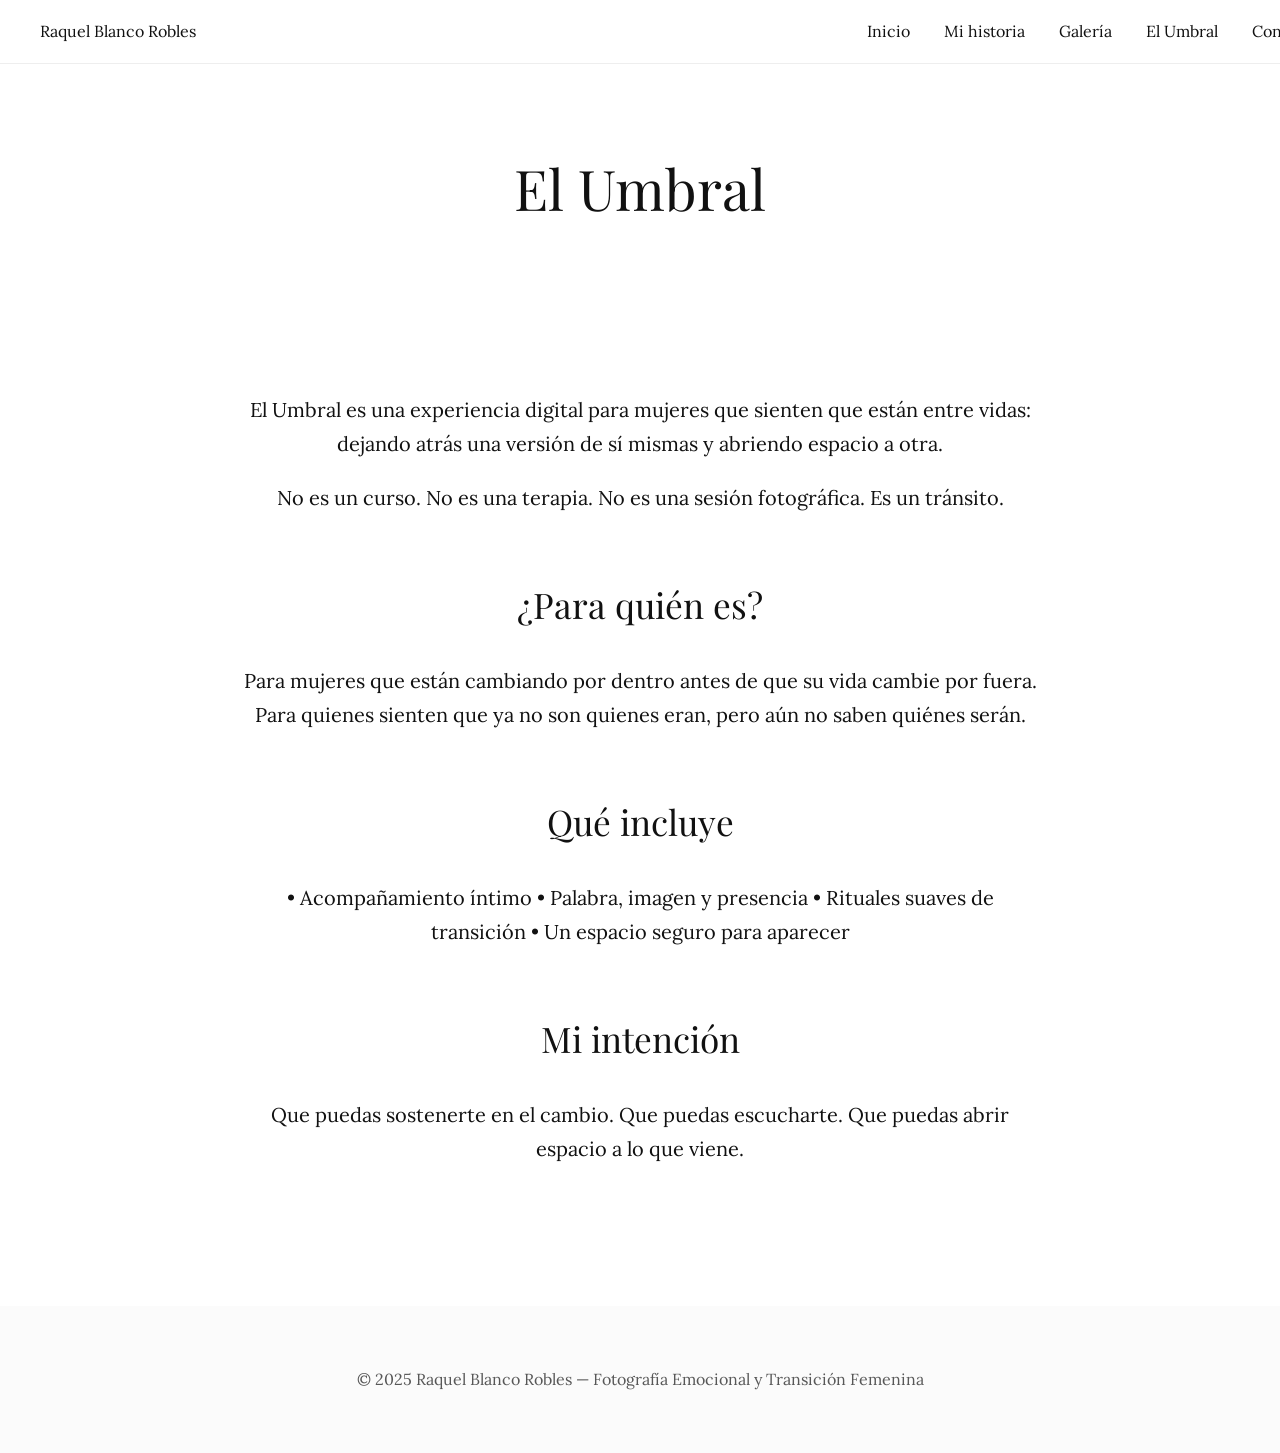
==== el-umbral.html @ 538ce7a2 "Create el-umbral.html for digital experience This HTML file serves as a landing page for 'El Umbral'" ====
<!DOCTYPE html>
<html lang="es">
<head>
<meta charset="UTF-8">
<meta name="viewport" content="width=device-width, initial-scale=1.0">

<title>El Umbral | Raquel Blanco Robles</title>

<link href="https://fonts.googleapis.com/css2?family=Playfair+Display:wght@300;400;500&family=Lora:wght@300;400&display=swap" rel="stylesheet">

<style>
body { margin: 0; font-family: "Lora", serif; color: #111; line-height: 1.7; background:#fff; }
h1, h2 { font-family: "Playfair Display"; font-weight: 300; text-align:center; }
h1 { margin-top:140px; font-size:3.5rem; }
h2 { font-size:2.2rem; margin-top:60px; }

nav {
  position: fixed; top: 0; width: 100%;
  background: rgba(255,255,255,0.9); backdrop-filter: blur(6px);
  padding: 18px 40px; display: flex; justify-content: space-between;
  border-bottom: 1px solid #eee; z-index:1000;
}

nav a { margin-left: 30px; text-decoration: none; color: #111; }
nav a:hover { opacity:0.6; }

.section {
  padding: 120px 20px;
  text-align:center;
}

p {
  max-width: 800px; margin: 0 auto 20px auto; font-size:1.25rem;
}

footer {
  text-align: center; padding: 60px 20px;
  background-color: #fafafa; opacity: 0.7;
}
</style>
</head>

<body>

<nav>
  <div class="logo">Raquel Blanco Robles</div>
  <div>
    <a href="index.html">Inicio</a>
    <a href="sobre-mi.html">Mi historia</a>
    <a href="portfolio.html">Galería</a>
    <a href="el-umbral.html">El Umbral</a>
    <a href="index.html#contacto">Contacto</a>
  </div>
</nav>

<h1>El Umbral</h1>

<section class="section">

<p>
El Umbral es una experiencia digital para mujeres que sienten que están entre vidas:
dejando atrás una versión de sí mismas y abriendo espacio a otra.
</p>

<p>
No es un curso.  
No es una terapia.  
No es una sesión fotográfica.  
Es un tránsito.
</p>

<h2>¿Para quién es?</h2>

<p>
Para mujeres que están cambiando por dentro antes de que su vida cambie por fuera.
Para quienes sienten que ya no son quienes eran, pero aún no saben quiénes serán.
</p>

<h2>Qué incluye</h2>

<p>
• Acompañamiento íntimo  
• Palabra, imagen y presencia  
• Rituales suaves de transición  
• Un espacio seguro para aparecer  
</p>

<h2>Mi intención</h2>

<p>
Que puedas sostenerte en el cambio.  
Que puedas escucharte.  
Que puedas abrir espacio a lo que viene.  
</p>

</section>

<footer>
  © 2025 Raquel Blanco Robles — Fotografía Emocional y Transición Femenina
</footer>

</body>
</html>
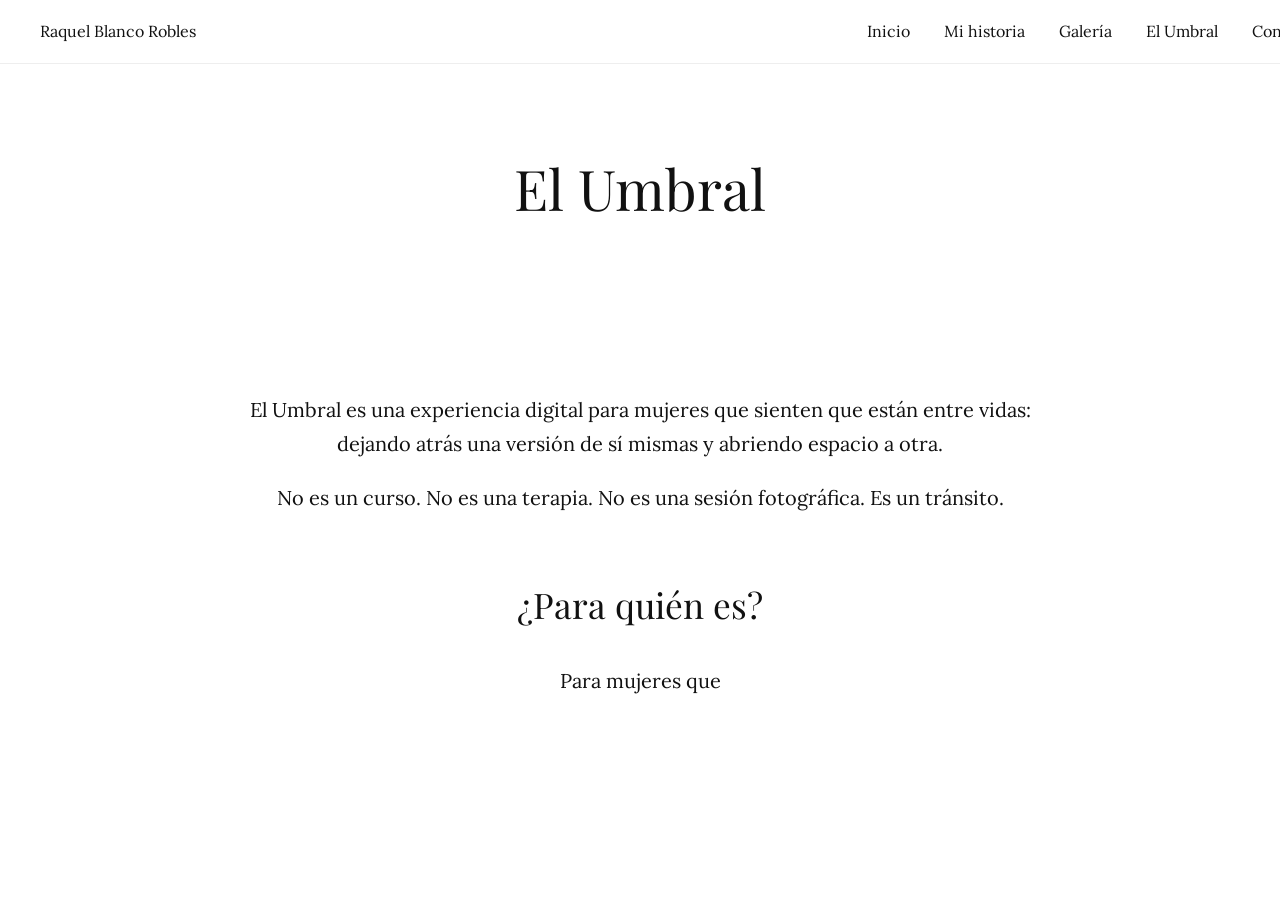
==== commit def82e85: "Delete content from el-umbral.html Removed sections about target audience, contents, and intentions." ====
--- a/el-umbral.html
+++ b/el-umbral.html
@@ -72,32 +72,4 @@
 <h2>¿Para quién es?</h2>
 
 <p>
-Para mujeres que están cambiando por dentro antes de que su vida cambie por fuera.
-Para quienes sienten que ya no son quienes eran, pero aún no saben quiénes serán.
-</p>
-
-<h2>Qué incluye</h2>
-
-<p>
-• Acompañamiento íntimo  
-• Palabra, imagen y presencia  
-• Rituales suaves de transición  
-• Un espacio seguro para aparecer  
-</p>
-
-<h2>Mi intención</h2>
-
-<p>
-Que puedas sostenerte en el cambio.  
-Que puedas escucharte.  
-Que puedas abrir espacio a lo que viene.  
-</p>
-
-</section>
-
-<footer>
-  © 2025 Raquel Blanco Robles — Fotografía Emocional y Transición Femenina
-</footer>
-
-</body>
-</html>
+Para mujeres que
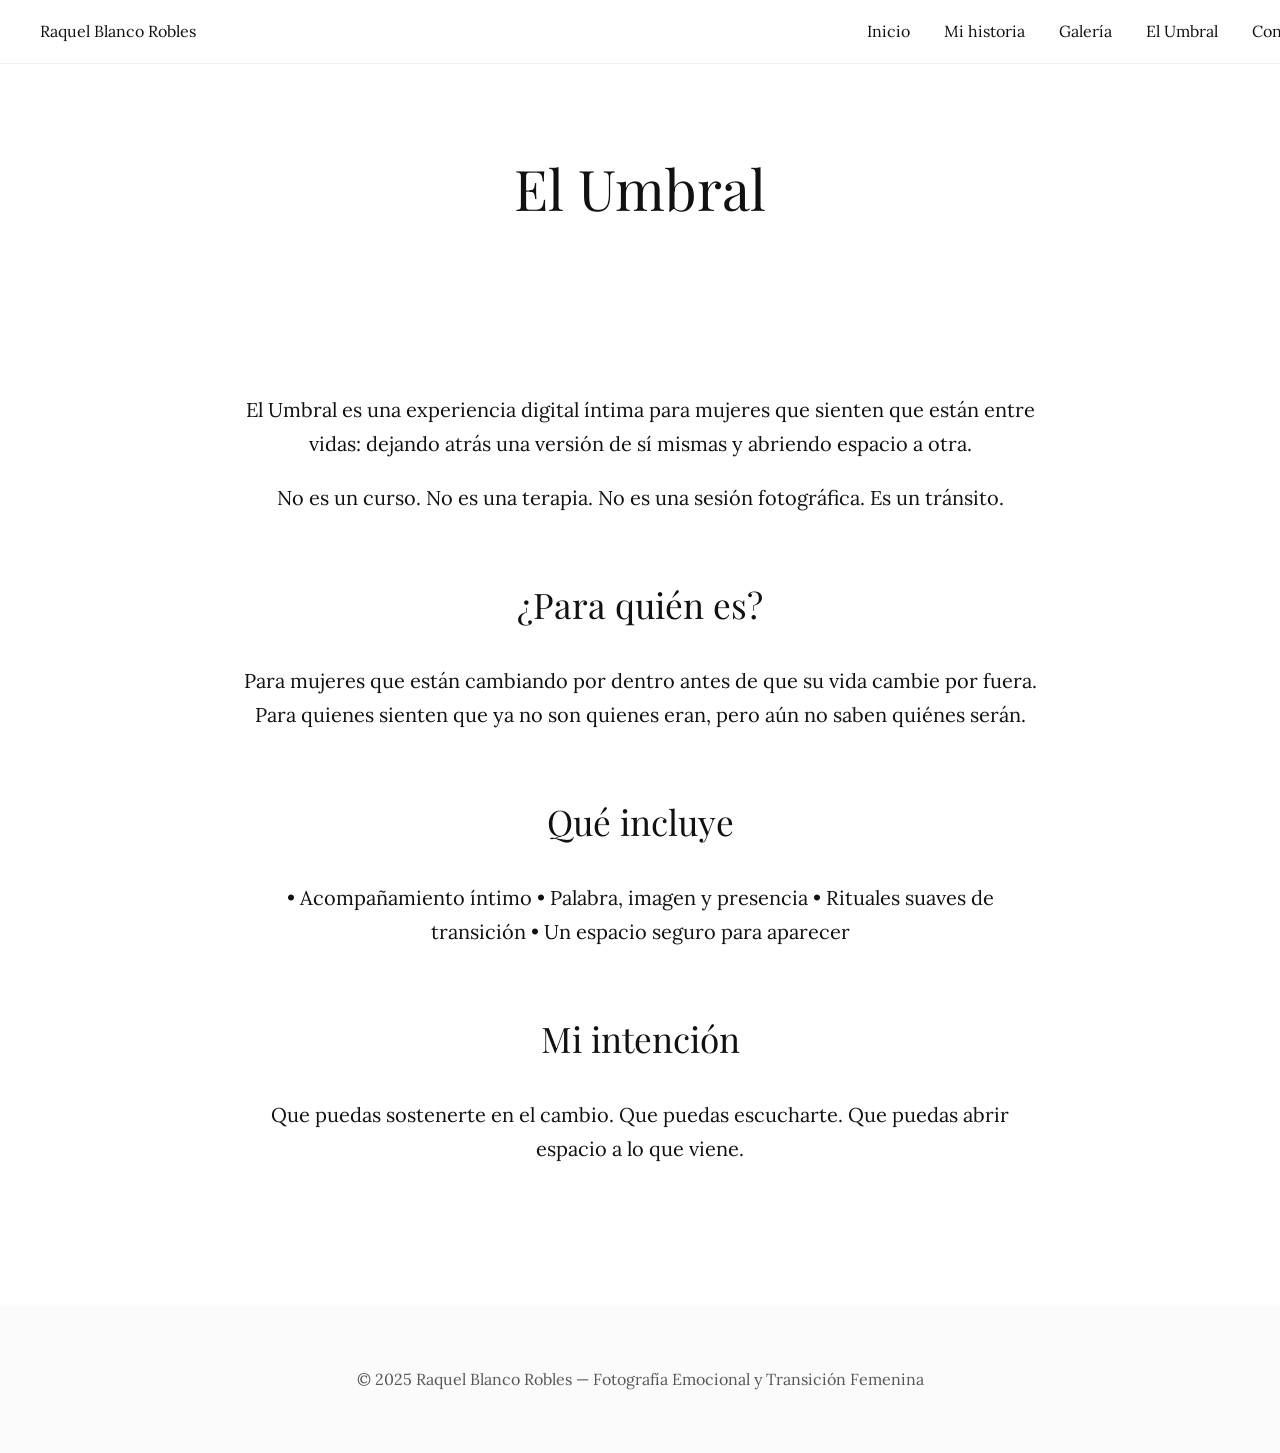
==== commit 173af609: "Enhance SEO and OpenGraph metadata in el-umbral.html Added SEO and OpenGraph meta tags for improved " ====
--- a/el-umbral.html
+++ b/el-umbral.html
@@ -4,7 +4,17 @@
 <meta charset="UTF-8">
 <meta name="viewport" content="width=device-width, initial-scale=1.0">
 
-<title>El Umbral | Raquel Blanco Robles</title>
+<title>El Umbral | Acompañamiento en Transición Femenina — Raquel Blanco Robles</title>
+
+<!-- SEO -->
+<meta name="description" content="El Umbral es una experiencia digital íntima para mujeres en transición. Un espacio seguro para sostener el cambio, acompañadas por Raquel Blanco Robles.">
+<meta name="keywords" content="El Umbral, transición femenina, acompañamiento emocional, fotografía emocional, rituales de cambio, mujeres, Madrid">
+<meta name="author" content="Raquel Blanco Robles">
+
+<!-- OpenGraph -->
+<meta property="og:title" content="El Umbral — Acompañamiento en Transición Femenina">
+<meta property="og:description" content="Una experiencia digital íntima para mujeres que están entre vidas.">
+<meta property="og:type" content="website">
 
 <link href="https://fonts.googleapis.com/css2?family=Playfair+Display:wght@300;400;500&family=Lora:wght@300;400&display=swap" rel="stylesheet">
 
@@ -58,8 +68,7 @@
 <section class="section">
 
 <p>
-El Umbral es una experiencia digital para mujeres que sienten que están entre vidas:
-dejando atrás una versión de sí mismas y abriendo espacio a otra.
+El Umbral es una experiencia digital íntima para mujeres que sienten que están entre vidas: dejando atrás una versión de sí mismas y abriendo espacio a otra.
 </p>
 
 <p>
@@ -72,4 +81,32 @@
 <h2>¿Para quién es?</h2>
 
 <p>
-Para mujeres que
+Para mujeres que están cambiando por dentro antes de que su vida cambie por fuera.  
+Para quienes sienten que ya no son quienes eran, pero aún no saben quiénes serán.
+</p>
+
+<h2>Qué incluye</h2>
+
+<p>
+• Acompañamiento íntimo  
+• Palabra, imagen y presencia  
+• Rituales suaves de transición  
+• Un espacio seguro para aparecer  
+</p>
+
+<h2>Mi intención</h2>
+
+<p>
+Que puedas sostenerte en el cambio.  
+Que puedas escucharte.  
+Que puedas abrir espacio a lo que viene.  
+</p>
+
+</section>
+
+<footer>
+  © 2025 Raquel Blanco Robles — Fotografía Emocional y Transición Femenina
+</footer>
+
+</body>
+</html>
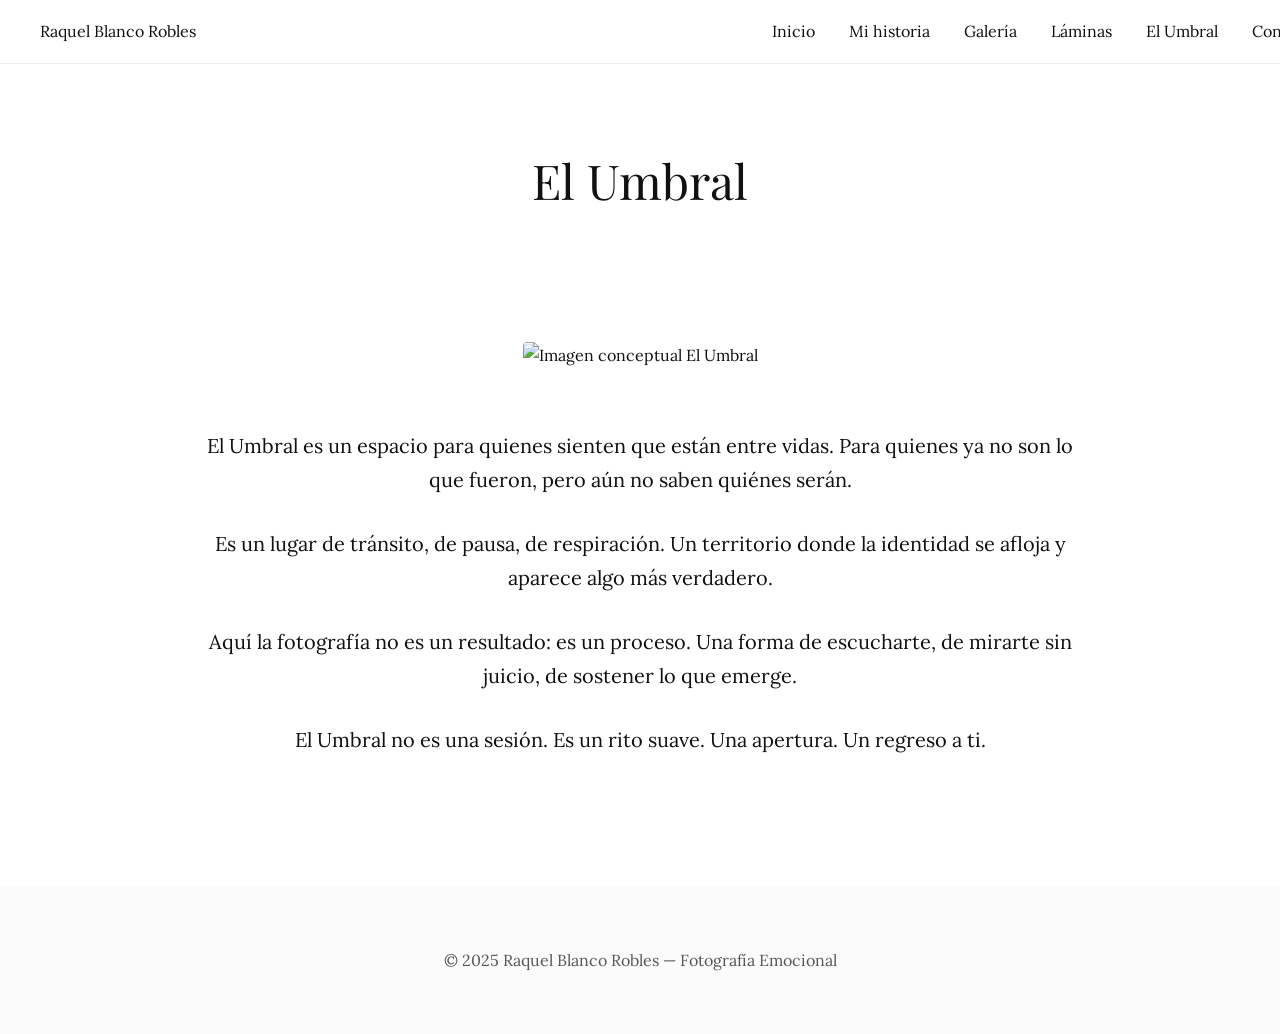
==== commit b20a494d: "Update title and content in el-umbral.html" ====
--- a/el-umbral.html
+++ b/el-umbral.html
@@ -4,60 +4,90 @@
 <meta charset="UTF-8">
 <meta name="viewport" content="width=device-width, initial-scale=1.0">
 
-<title>El Umbral | Acompañamiento en Transición Femenina — Raquel Blanco Robles</title>
+<title>El Umbral | Raquel Blanco Fotografía</title>
 
-<!-- SEO -->
-<meta name="description" content="El Umbral es una experiencia digital íntima para mujeres en transición. Un espacio seguro para sostener el cambio, acompañadas por Raquel Blanco Robles.">
-<meta name="keywords" content="El Umbral, transición femenina, acompañamiento emocional, fotografía emocional, rituales de cambio, mujeres, Madrid">
-<meta name="author" content="Raquel Blanco Robles">
-
-<!-- OpenGraph -->
-<meta property="og:title" content="El Umbral — Acompañamiento en Transición Femenina">
-<meta property="og:description" content="Una experiencia digital íntima para mujeres que están entre vidas.">
-<meta property="og:type" content="website">
-
-<link href="https://fonts.googleapis.com/css2?family=Playfair+Display:wght@300;400;500&family=Lora:wght@300;400&display=swap" rel="stylesheet">
+<link href="https://fonts.googleapis.com/css2?family=Playfair+Display:wght@300;400&family=Lora:wght@300;400&display=swap" rel="stylesheet">
 
 <style>
-body { margin: 0; font-family: "Lora", serif; color: #111; line-height: 1.7; background:#fff; }
-h1, h2 { font-family: "Playfair Display"; font-weight: 300; text-align:center; }
-h1 { margin-top:140px; font-size:3.5rem; }
-h2 { font-size:2.2rem; margin-top:60px; }
-
-nav {
-  position: fixed; top: 0; width: 100%;
-  background: rgba(255,255,255,0.9); backdrop-filter: blur(6px);
-  padding: 18px 40px; display: flex; justify-content: space-between;
-  border-bottom: 1px solid #eee; z-index:1000;
+body {
+  margin: 0;
+  font-family: "Lora", serif;
+  background: #fff;
+  color: #111;
+  line-height: 1.7;
 }
 
-nav a { margin-left: 30px; text-decoration: none; color: #111; }
-nav a:hover { opacity:0.6; }
+/* MENÚ FIJO */
+nav {
+  position: fixed;
+  top: 0;
+  width: 100%;
+  background: #fff;
+  padding: 18px 40px;
+  display: flex;
+  justify-content: space-between;
+  border-bottom: 1px solid #eee;
+  z-index: 1000;
+}
 
-.section {
-  padding: 120px 20px;
-  text-align:center;
+nav a {
+  margin-left: 30px;
+  text-decoration: none;
+  color: #111;
+  font-size: 1rem;
+}
+
+nav a:hover { opacity: 0.6; }
+
+h1 {
+  margin-top: 140px;
+  text-align: center;
+  font-family: "Playfair Display", serif;
+  font-weight: 300;
+  font-size: 3rem;
+}
+
+/* CONTENIDO */
+.contenedor {
+  max-width: 900px;
+  margin: 60px auto;
+  padding: 20px;
+  text-align: center;
+}
+
+.contenedor img {
+  width: 100%;
+  max-width: 600px;
+  margin: 40px auto;
+  border-radius: 4px;
 }
 
 p {
-  max-width: 800px; margin: 0 auto 20px auto; font-size:1.25rem;
+  font-size: 1.25rem;
+  margin-bottom: 30px;
 }
 
+/* FOOTER */
 footer {
-  text-align: center; padding: 60px 20px;
-  background-color: #fafafa; opacity: 0.7;
+  text-align: center;
+  padding: 60px 20px;
+  background: #fafafa;
+  opacity: 0.7;
+  margin-top: 80px;
 }
 </style>
 </head>
 
 <body>
 
+<!-- MENÚ -->
 <nav>
   <div class="logo">Raquel Blanco Robles</div>
   <div>
     <a href="index.html">Inicio</a>
     <a href="sobre-mi.html">Mi historia</a>
     <a href="portfolio.html">Galería</a>
+    <a href="laminas.html">Láminas</a>
     <a href="el-umbral.html">El Umbral</a>
     <a href="index.html#contacto">Contacto</a>
   </div>
@@ -65,47 +95,37 @@
 
 <h1>El Umbral</h1>
 
-<section class="section">
+<div class="contenedor">
 
-<p>
-El Umbral es una experiencia digital íntima para mujeres que sienten que están entre vidas: dejando atrás una versión de sí mismas y abriendo espacio a otra.
-</p>
+  <!-- Puedes cambiar esta imagen por la que quieras -->
+  <img src="umbral.jpg" alt="Imagen conceptual El Umbral">
 
-<p>
-No es un curso.  
-No es una terapia.  
-No es una sesión fotográfica.  
-Es un tránsito.
-</p>
+  <p>
+    El Umbral es un espacio para quienes sienten que están entre vidas.  
+    Para quienes ya no son lo que fueron, pero aún no saben quiénes serán.
+  </p>
 
-<h2>¿Para quién es?</h2>
+  <p>
+    Es un lugar de tránsito, de pausa, de respiración.  
+    Un territorio donde la identidad se afloja y aparece algo más verdadero.
+  </p>
 
-<p>
-Para mujeres que están cambiando por dentro antes de que su vida cambie por fuera.  
-Para quienes sienten que ya no son quienes eran, pero aún no saben quiénes serán.
-</p>
+  <p>
+    Aquí la fotografía no es un resultado: es un proceso.  
+    Una forma de escucharte, de mirarte sin juicio, de sostener lo que emerge.
+  </p>
 
-<h2>Qué incluye</h2>
+  <p>
+    El Umbral no es una sesión.  
+    Es un rito suave.  
+    Una apertura.  
+    Un regreso a ti.
+  </p>
 
-<p>
-• Acompañamiento íntimo  
-• Palabra, imagen y presencia  
-• Rituales suaves de transición  
-• Un espacio seguro para aparecer  
-</p>
-
-<h2>Mi intención</h2>
-
-<p>
-Que puedas sostenerte en el cambio.  
-Que puedas escucharte.  
-Que puedas abrir espacio a lo que viene.  
-</p>
-
-</section>
+</div>
 
 <footer>
-  © 2025 Raquel Blanco Robles — Fotografía Emocional y Transición Femenina
+  © 2025 Raquel Blanco Robles — Fotografía Emocional
 </footer>
 
 </body>
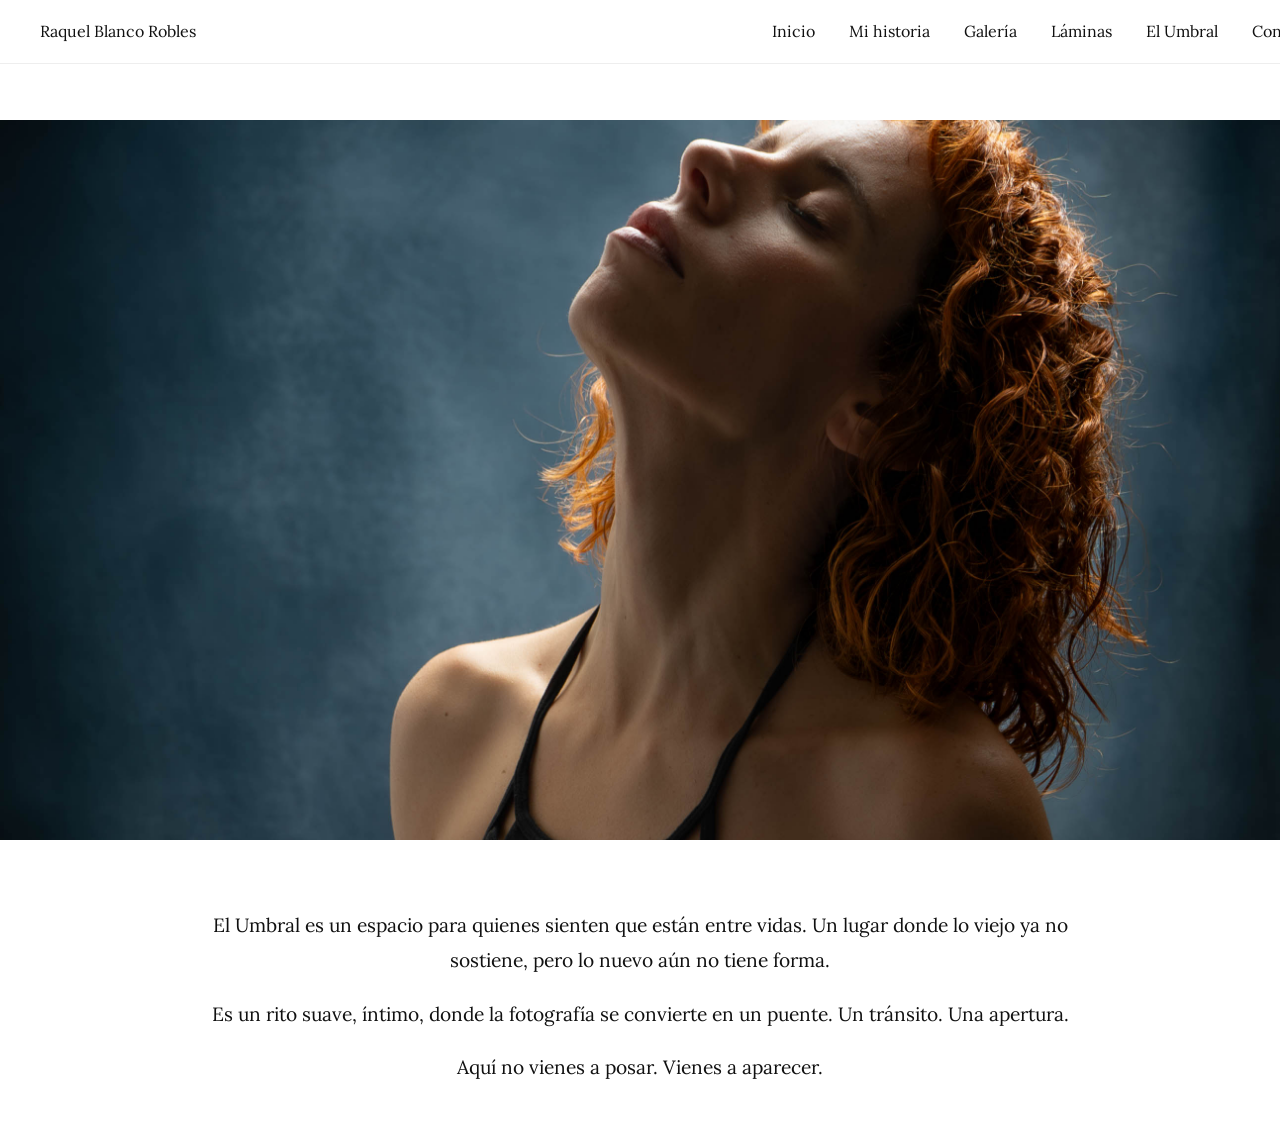
==== commit 23c5247b: "Refactor el-umbral.html for improved layout and content Updated styles and content structure in el-u" ====
--- a/el-umbral.html
+++ b/el-umbral.html
@@ -6,81 +6,30 @@
 
 <title>El Umbral | Raquel Blanco Fotografía</title>
 
+<link rel="stylesheet" href="estilos.css">
 <link href="https://fonts.googleapis.com/css2?family=Playfair+Display:wght@300;400&family=Lora:wght@300;400&display=swap" rel="stylesheet">
 
 <style>
-body {
-  margin: 0;
-  font-family: "Lora", serif;
-  background: #fff;
-  color: #111;
-  line-height: 1.7;
+.umbral-img {
+  width: 100%;
+  max-height: 80vh;
+  object-fit: cover;
+  margin-top: 120px;
 }
-
-/* MENÚ FIJO */
-nav {
-  position: fixed;
-  top: 0;
-  width: 100%;
-  background: #fff;
-  padding: 18px 40px;
-  display: flex;
-  justify-content: space-between;
-  border-bottom: 1px solid #eee;
-  z-index: 1000;
-}
-
-nav a {
-  margin-left: 30px;
-  text-decoration: none;
-  color: #111;
-  font-size: 1rem;
-}
-
-nav a:hover { opacity: 0.6; }
-
-h1 {
-  margin-top: 140px;
-  text-align: center;
-  font-family: "Playfair Display", serif;
-  font-weight: 300;
-  font-size: 3rem;
-}
-
-/* CONTENIDO */
-.contenedor {
+.texto-umbral {
   max-width: 900px;
   margin: 60px auto;
-  padding: 20px;
+  font-size: 1.2rem;
+  line-height: 1.8;
   text-align: center;
-}
-
-.contenedor img {
-  width: 100%;
-  max-width: 600px;
-  margin: 40px auto;
-  border-radius: 4px;
-}
-
-p {
-  font-size: 1.25rem;
-  margin-bottom: 30px;
-}
-
-/* FOOTER */
-footer {
-  text-align: center;
-  padding: 60px 20px;
-  background: #fafafa;
-  opacity: 0.7;
-  margin-top: 80px;
+  padding: 0 20px;
 }
 </style>
+
 </head>
 
 <body>
 
-<!-- MENÚ -->
 <nav>
   <div class="logo">Raquel Blanco Robles</div>
   <div>
@@ -93,40 +42,25 @@
   </div>
 </nav>
 
-<h1>El Umbral</h1>
+<img src="zoazul.jpg" class="umbral-img" alt="El Umbral">
 
-<div class="contenedor">
-
-  <!-- Puedes cambiar esta imagen por la que quieras -->
-  <img src="umbral.jpg" alt="Imagen conceptual El Umbral">
-
+<div class="texto-umbral">
   <p>
     El Umbral es un espacio para quienes sienten que están entre vidas.  
-    Para quienes ya no son lo que fueron, pero aún no saben quiénes serán.
+    Un lugar donde lo viejo ya no sostiene, pero lo nuevo aún no tiene forma.
   </p>
 
   <p>
-    Es un lugar de tránsito, de pausa, de respiración.  
-    Un territorio donde la identidad se afloja y aparece algo más verdadero.
+    Es un rito suave, íntimo, donde la fotografía se convierte en un puente.  
+    Un tránsito.  
+    Una apertura.
   </p>
 
   <p>
-    Aquí la fotografía no es un resultado: es un proceso.  
-    Una forma de escucharte, de mirarte sin juicio, de sostener lo que emerge.
+    Aquí no vienes a posar.  
+    Vienes a aparecer.
   </p>
-
-  <p>
-    El Umbral no es una sesión.  
-    Es un rito suave.  
-    Una apertura.  
-    Un regreso a ti.
-  </p>
-
 </div>
-
-<footer>
-  © 2025 Raquel Blanco Robles — Fotografía Emocional
-</footer>
 
 </body>
 </html>
--- a/estilos.css
+++ b/estilos.css
@@ -0,0 +1,87 @@
+/* TIPOGRAFÍA Y BASE */
+body {
+  margin: 0;
+  font-family: "Lora", serif;
+  background: #fff;
+  color: #111;
+  line-height: 1.7;
+}
+
+h1, h2 {
+  font-family: "Playfair Display", serif;
+  font-weight: 300;
+  text-align: center;
+}
+
+/* MENÚ FIJO */
+nav {
+  position: fixed;
+  top: 0;
+  width: 100%;
+  background: #fff;
+  padding: 18px 40px;
+  display: flex;
+  justify-content: space-between;
+  border-bottom: 1px solid #eee;
+  z-index: 1000;
+}
+
+nav a {
+  margin-left: 30px;
+  text-decoration: none;
+  color: #111;
+  font-size: 1rem;
+}
+
+nav a:hover { opacity: 0.6; }
+
+/* HERO */
+.hero-img {
+  width: 100%;
+  height: 100vh;
+  object-fit: cover;
+}
+
+.hero-text {
+  position: absolute;
+  top: 50%;
+  left: 50%;
+  transform: translate(-50%, -50%);
+  color: #fff;
+  text-align: center;
+}
+
+/* SECCIONES */
+.section {
+  padding: 120px 20px;
+  text-align: center;
+}
+
+/* GALERÍA */
+.galeria {
+  max-width: 1300px;
+  margin: 40px auto;
+  padding: 20px;
+  display: grid;
+  grid-template-columns: repeat(3, 1fr);
+  gap: 25px;
+}
+
+.galeria img {
+  width: 100%;
+  border-radius: 4px;
+  object-fit: cover;
+}
+
+/* RESPONSIVE */
+@media (max-width: 900px) {
+  .galeria {
+    grid-template-columns: repeat(2, 1fr);
+  }
+}
+
+@media (max-width: 600px) {
+  .galeria {
+    grid-template-columns: 1fr;
+  }
+}
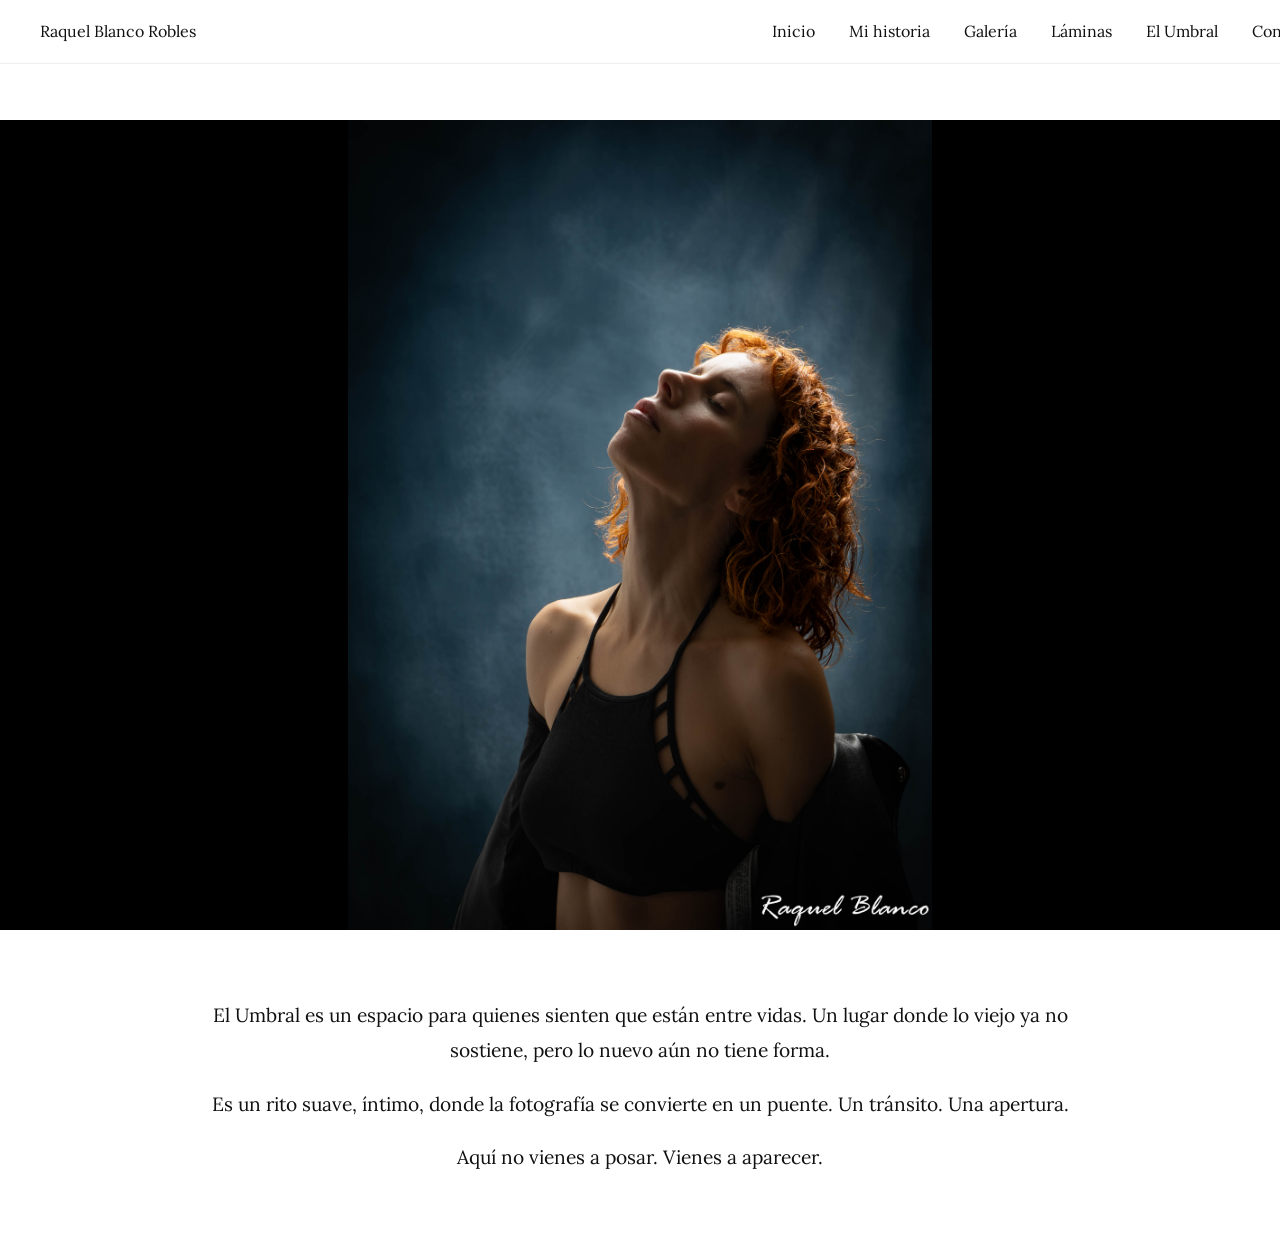
==== commit 3d73a87d: "Adjust image styling in el-umbral.html Updated image styling to fit within 90vh and changed object-f" ====
--- a/el-umbral.html
+++ b/el-umbral.html
@@ -12,10 +12,12 @@
 <style>
 .umbral-img {
   width: 100%;
-  max-height: 80vh;
-  object-fit: cover;
+  max-height: 90vh;
+  object-fit: contain;     /* Se ve completa */
+  background-color: #000;  /* Fondo elegante */
   margin-top: 120px;
 }
+
 .texto-umbral {
   max-width: 900px;
   margin: 60px auto;
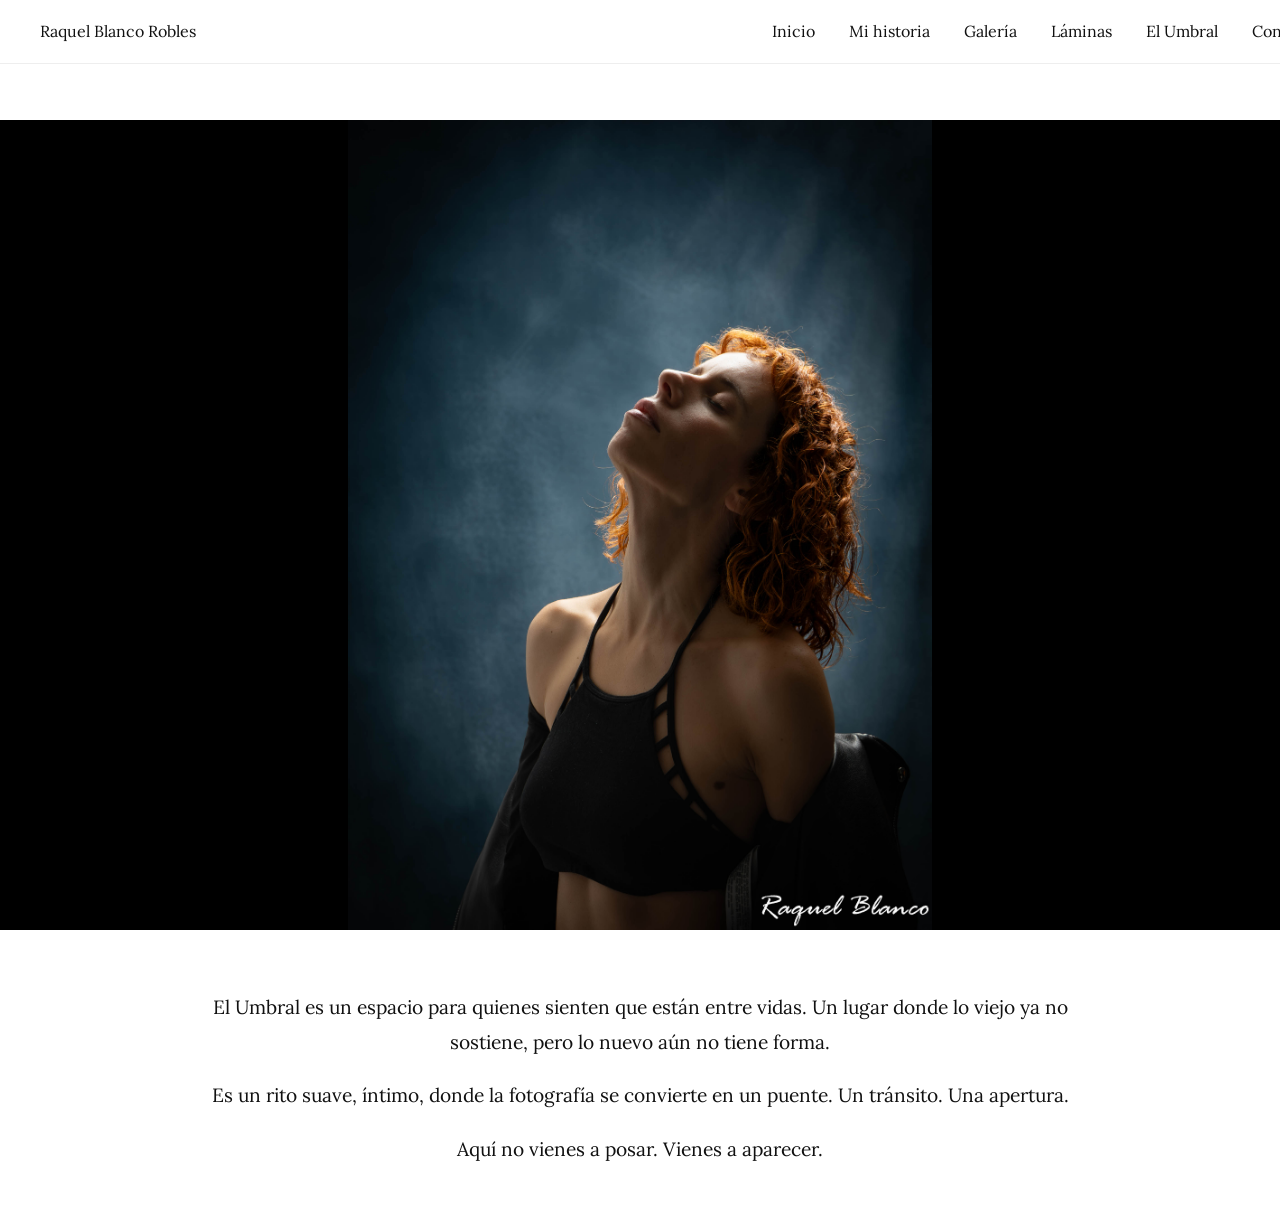
==== commit 02139a28: "Adjust image styling in el-umbral.html" ====
--- a/el-umbral.html
+++ b/el-umbral.html
@@ -12,10 +12,10 @@
 <style>
 .umbral-img {
   width: 100%;
-  max-height: 90vh;
-  object-fit: contain;     /* Se ve completa */
-  background-color: #000;  /* Fondo elegante */
+  height: auto;          /* Se ve completa */
+  display: block;
   margin-top: 120px;
+  background-color: #000; /* Fondo elegante si sobran márgenes */
 }
 
 .texto-umbral {
--- a/estilos.css
+++ b/estilos.css
@@ -1,4 +1,6 @@
-/* TIPOGRAFÍA Y BASE */
+/* -----------------------------------
+   TIPOGRAFÍA Y BASE
+----------------------------------- */
 body {
   margin: 0;
   font-family: "Lora", serif;
@@ -13,7 +15,19 @@
   text-align: center;
 }
 
-/* MENÚ FIJO */
+h1 {
+  margin-top: 140px;
+  font-size: 3rem;
+}
+
+h2 {
+  margin-top: 80px;
+  font-size: 2rem;
+}
+
+/* -----------------------------------
+   MENÚ FIJO
+----------------------------------- */
 nav {
   position: fixed;
   top: 0;
@@ -33,31 +47,32 @@
   font-size: 1rem;
 }
 
-nav a:hover { opacity: 0.6; }
-
-/* HERO */
-.hero-img {
-  width: 100%;
-  height: 100vh;
-  object-fit: cover;
-}
-
-.hero-text {
-  position: absolute;
-  top: 50%;
-  left: 50%;
-  transform: translate(-50%, -50%);
-  color: #fff;
-  text-align: center;
-}
-
-/* SECCIONES */
+nav a:hover {
+  opacity: 0.6;
+}
+
+/* -----------------------------------
+   SECCIONES GENERALES
+----------------------------------- */
 .section {
   padding: 120px 20px;
   text-align: center;
-}
-
-/* GALERÍA */
+  max-width: 900px;
+  margin: 0 auto;
+}
+
+/* -----------------------------------
+   HERO (solo ajustes globales)
+----------------------------------- */
+.hero-img {
+  width: 100%;
+  height: 100vh;
+  object-fit: cover;
+}
+
+/* -----------------------------------
+   GALERÍAS
+----------------------------------- */
 .galeria {
   max-width: 1300px;
   margin: 40px auto;
@@ -73,15 +88,134 @@
   object-fit: cover;
 }
 
-/* RESPONSIVE */
+/* -----------------------------------
+   FORMULARIOS (AMPLIOS Y ELEGANTES)
+----------------------------------- */
+form {
+  max-width: 750px;
+  margin: 40px auto;
+}
+
+input,
+textarea {
+  width: 100%;
+  padding: 18px;
+  margin-bottom: 22px;
+  border: 1px solid #ccc;
+  background: #fafafa;
+  font-size: 1rem;
+  border-radius: 4px;
+}
+
+button {
+  padding: 16px 45px;
+  background: #000;
+  color: #fff;
+  border: none;
+  cursor: pointer;
+  font-size: 1rem;
+  border-radius: 4px;
+}
+
+button:hover {
+  background: #333;
+}
+
+/* -----------------------------------
+   SOBRE MÍ (AJUSTES ESPECÍFICOS)
+----------------------------------- */
+.contenedor-mi {
+  max-width: 1100px;
+  margin: 160px auto 80px auto;
+  display: flex;
+  gap: 40px;
+  align-items: flex-start;
+  padding: 0 20px;
+}
+
+.texto-mi {
+  flex: 1;
+  font-size: 1.2rem;
+  line-height: 1.8;
+}
+
+.foto-mi {
+  width: 220px;
+  border-radius: 6px;
+  opacity: 0.9;
+}
+
+/* -----------------------------------
+   EL UMBRAL (AJUSTES ESPECÍFICOS)
+----------------------------------- */
+.umbral-img {
+  width: 100%;
+  max-height: 90vh;
+  object-fit: contain;
+  background-color: #000;
+  margin-top: 120px;
+}
+
+.texto-umbral {
+  max-width: 900px;
+  margin: 60px auto;
+  font-size: 1.2rem;
+  line-height: 1.8;
+  text-align: center;
+  padding: 0 20px;
+}
+
+/* -----------------------------------
+   LÁMINAS
+----------------------------------- */
+.lista-laminas {
+  max-width: 900px;
+  margin: 160px auto 40px auto;
+  font-size: 1.2rem;
+  line-height: 1.8;
+}
+
+.lista-laminas li {
+  margin-bottom: 20px;
+}
+
+.form-envio {
+  max-width: 750px;
+  margin: 60px auto;
+}
+
+/* -----------------------------------
+   RESPONSIVE
+----------------------------------- */
 @media (max-width: 900px) {
   .galeria {
     grid-template-columns: repeat(2, 1fr);
   }
+
+  .contenedor-mi {
+    flex-direction: column;
+    text-align: center;
+  }
+
+  .foto-mi {
+    margin: 0 auto;
+  }
 }
 
 @media (max-width: 600px) {
   .galeria {
     grid-template-columns: 1fr;
   }
-}
+
+  h1 {
+    font-size: 2.3rem;
+  }
+
+  .hero-text h1 {
+    font-size: 2.2rem;
+  }
+
+  .hero-text p {
+    font-size: 1.1rem;
+  }
+}
